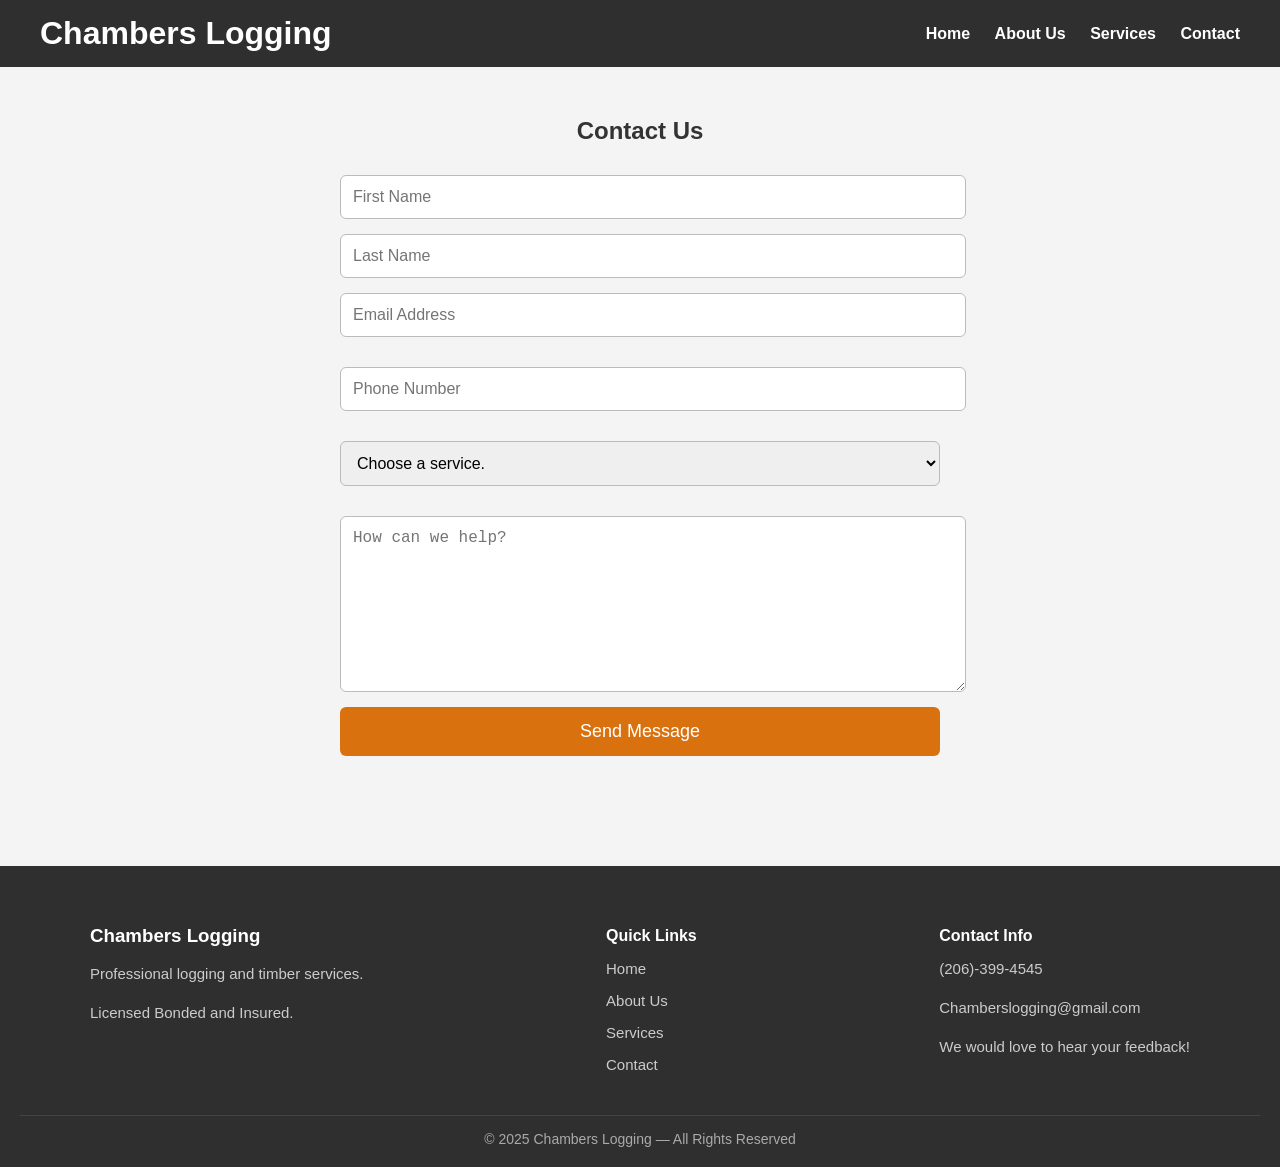
==== contact.html @ eaa57dc5 "Update contact.html polished contact form" ====
<!DOCTYPE html>
<html lang="en">
<head>
    <meta charset="UTF-8">
    <meta name="viewport" content="width=device-width, initial-scale=1.0">
    <title>Contact – Chambers Logging</title>
    <link rel="stylesheet" href="css/contact.css">
</head>
<body>
<div class="page-container">
    <header class="header">
        <h1>Chambers Logging</h1>
        <div class="menu-toggle" id="mobile-menu">☰</div>
        <nav id="nav-menu">
            <a href="index.html#hero">Home</a>
            <a href="index.html#about">About Us</a>
            <a href="index.html#services">Services</a>
            <a href="contact.html">Contact</a>
        </nav>
    </header>

    <main class="content">
        <section class="contact-section">
            <h2>Contact Us</h2>

            <form class="contact-form" id="contactForm"
                  action="https://api.web3forms.com/submit"
                  method="POST" novalidate>

                <input type="hidden" name="access_key" value="7ccd3ef4-782a-4dcc-b054-166aed079719">

                <input name="first" type="text" placeholder="First Name" required>

                <input name="last" type="text" placeholder="Last Name" required>

                <input name="email" type="email" placeholder="Email Address">
                <span class="error" id="emailError"></span>

                <input name="tel"
                       id="phone"
                       type="tel"
                       placeholder="Phone Number"
                       required
                       inputmode="numeric"
                       maxlength="14"
                       pattern="^\(\d{3}\)-\d{3}-\d{4}$">
                <span class="error" id="phoneError"></span>

                <select name="services" id="services" required>
                    <option value="choose">Choose a service.</option>
                    <option value="craneRemoval">Crane Removal</option>
                    <option value="landClearing">Tree Removal</option>
                    <option value="timberhauling">Land Clearing</option>
                    <option value="stumpGrinding">Timber Hauling</option>
                    <option value="StumpGrinding">Stump Grinding</option>
                    <option value="treeTrimming">Tree Trimming</option>
                    <option value="brushClearing">Brush Clearing/Lot Preparation</option>
                    <option value="emergency">Emergency Storm Response</option>
                    <option value="other">Other</option>
                </select>
                <span class="error" id="serviceError"></span>

                <textarea name="message" placeholder="How can we help?" required></textarea>

                <button type="submit">Send Message</button>
            </form>
        </section>
    </main>

    <footer id="contact">
        <div class="footer-container">
            <div class="footer-col">
                <h3>Chambers Logging</h3>
                <p>Professional logging and timber services.</p>
                <p>Licensed Bonded and Insured.</p>
            </div>
            <div class="footer-col">
                <h4>Quick Links</h4>
                <a href="#hero">Home</a>
                <a href="#about">About Us</a>
                <a href="#services">Services</a>
                <a href="contact.html">Contact</a>
            </div>
            <div class="footer-col">
                <h4>Contact Info</h4>
                <a href="tel:12063994545">(206)-399-4545</a>
                <p>Chamberslogging@gmail.com</p>
                <p>We would love to hear your feedback!</p>
            </div>
        </div>

        <div class="footer-bottom">
            © 2025 Chambers Logging — All Rights Reserved
        </div>
    </footer>
</div>

<script>
    const menu = document.getElementById("mobile-menu");
    const nav = document.getElementById("nav-menu");
    menu.addEventListener("click", () => nav.classList.toggle("active"));

    const form = document.getElementById("contactForm");
    const phoneInput = document.getElementById("phone");
    const emailInput = form.querySelector('input[name="email"]');
    const serviceSelect = document.getElementById("services");

    const phoneError = document.getElementById("phoneError");
    const emailError = document.getElementById("emailError");
    const serviceError = document.getElementById("serviceError");

    // Phone auto-format filter: (###)-###-####
    phoneInput.addEventListener("input", () => {
        let digits = phoneInput.value.replace(/\D/g, "").substring(0, 10);

        let formatted = "";
        if (digits.length > 0) formatted = "(" + digits.substring(0, 3);
        if (digits.length >= 4) formatted += ")-" + digits.substring(3, 6);
        if (digits.length >= 7) formatted += "-" + digits.substring(6, 10);

        phoneInput.value = formatted;
    });

    form.addEventListener("submit", function (e) {
        let valid = true;

        phoneError.textContent = "";
        emailError.textContent = "";
        serviceError.textContent = "";

        if (!phoneInput.checkValidity()) {
            phoneError.textContent = "Phone number must be in the format (###)-###-####.";
            valid = false;
        }

        if (emailInput.value && !emailInput.checkValidity()) {
            emailError.textContent = "Please enter a valid email address.";
            valid = false;
        }

        if (serviceSelect.value === "choose") {
            serviceError.textContent = "Please select a service.";
            valid = false;
        }

        if (!valid) e.preventDefault();
    });
</script>

</body>
</html>
---- css/contact.css ----
/* RESET */
body, html {
    margin: 0;
    padding: 0;
    height: 100%;
    font-family: Arial, sans-serif;
    background: #f4f4f4;
    color: #333;
}

/* PAGE LAYOUT — forces footer to bottom */
.page-container {
    min-height: 100vh;
    display: flex;
    flex-direction: column;
}

.content {
    flex: 1;
}

/* HEADER */
.header {
    background: #2f2f2f;
    color: #fff;
    padding: 15px 40px;
    display: flex;
    justify-content: space-between;
    align-items: center;
    position: relative;
}

.header h1 {
    margin: 0;
}

.header nav a {
    color: #fff;
    margin-left: 20px;
    text-decoration: none;
    font-weight: bold;
}

/* MOBILE MENU */
.menu-toggle {
    display: none;
    font-size: 32px;
    cursor: pointer;
}

/* MOBILE NAV */
@media (max-width: 780px) {
    .header nav {
        display: none;
        position: absolute;
        right: 0;
        top: 70px;
        background: #2f2f2f;
        padding: 15px 10px;
        width: 160px;
        border-radius: 0 0 8px 8px;
    }

    .header nav.active {
        display: block;
    }

    .header nav a {
        display: block;
        text-align: center;
        padding: 12px 0;
        margin: 0;
    }

    .menu-toggle {
        display: block;
    }
}

/* CONTACT PAGE CONTENT */
.contact-section {
    max-width: 600px;
    margin: 50px auto;
    padding: 0 20px;
    text-align: center;
}

.contact-section h2 {
    margin-bottom: 30px;
}

/* FORM */
.contact-form {
    display: flex;
    flex-direction: column;
    gap: 15px;
}

.contact-form input,
.contact-form textarea,
.contact-form select {
    width: 100%;
    padding: 12px;
    border-radius: 6px;
    border: 1px solid #bbb;
    font-size: 16px;
}

.contact-form textarea {
    height: 150px;
}

.contact-form button {
    background: #da710f;
    padding: 14px;
    color: white;
    border: none;
    border-radius: 6px;
    font-size: 18px;
    cursor: pointer;
   
}

.contact-form button:hover {
    opacity: 0.9;
}

/* FOOTER */
footer {
    background: #2f2f2f;
    color: #fff;
    padding: 40px 20px 20px;
    margin-top: 60px;
}

.footer-container {
    max-width: 1100px;
    margin:auto;
    display:flex;
    justify-content: space-between;
    gap: 40px;
    flex-wrap: wrap;
    text-align: left;
}

.footer-col h3, .footer-col h4 {
    margin-bottom: 12px;
}

.footer-col p, .footer-col a {
    color: #ccc;
    font-size: 15px;
    line-height: 1.6;
}

.footer-col a {
    display:block;
    text-decoration:none;
    margin-bottom:8px;
}

.footer-col a:hover {
    color: #da710f;
}

.footer-bottom {
    text-align:center;
    margin-top:30px;
    padding-top:15px;
    border-top:1px solid #444;
    font-size:14px;
    color:#aaa;
}
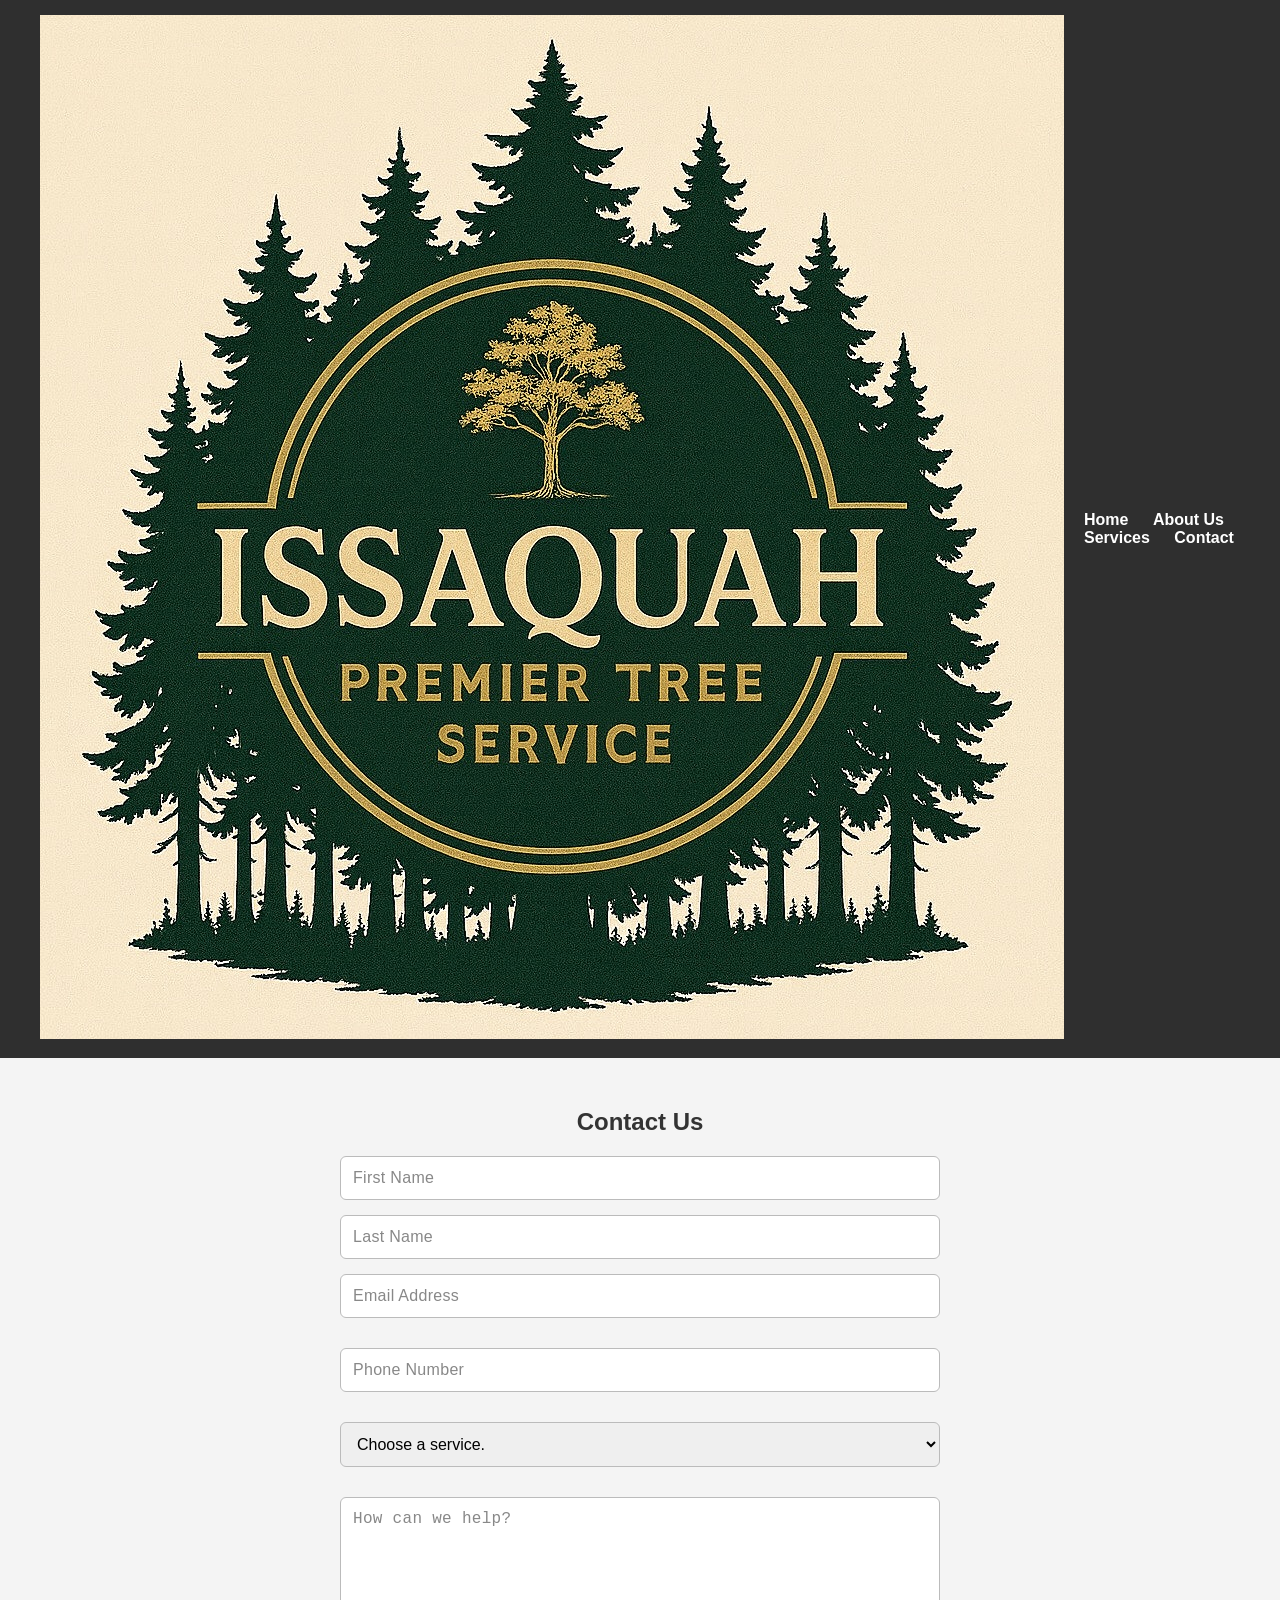
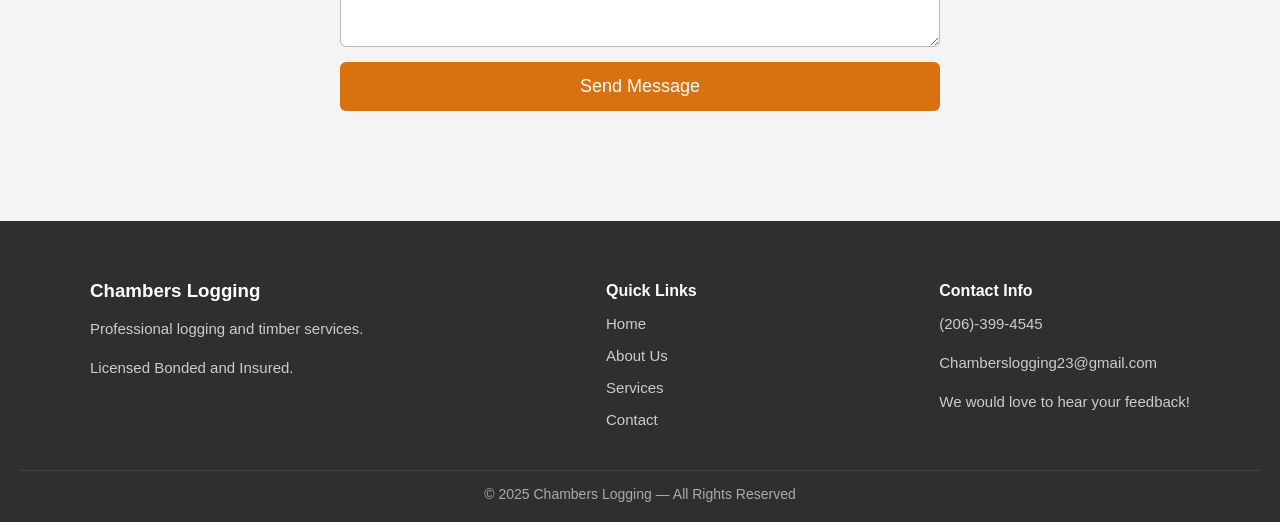
==== commit 5b5bbf47: "Update contact.html add logo, fix email path." ====
--- a/contact.html
+++ b/contact.html
@@ -9,7 +9,9 @@
 <body>
 <div class="page-container">
     <header class="header">
-        <h1>Chambers Logging</h1>
+        <div class="nav-img">
+            <img src='images/Logo1.jpg' alt="Issaquah Premier, Chambers Logging Logo">
+        </div>
         <div class="menu-toggle" id="mobile-menu">☰</div>
         <nav id="nav-menu">
             <a href="index.html#hero">Home</a>
@@ -84,7 +86,7 @@
             <div class="footer-col">
                 <h4>Contact Info</h4>
                 <a href="tel:12063994545">(206)-399-4545</a>
-                <p>Chamberslogging@gmail.com</p>
+                <p>Chamberslogging23@gmail.com</p>
                 <p>We would love to hear your feedback!</p>
             </div>
         </div>
@@ -149,3 +151,4 @@
 
 </body>
 </html>
+
--- a/css/contact.css
+++ b/css/contact.css
@@ -8,7 +8,7 @@
     color: #333;
 }
 
-/* PAGE LAYOUT — forces footer to bottom */
+/* PAGE LAYOUT */
 .page-container {
     min-height: 100vh;
     display: flex;
@@ -34,6 +34,7 @@
     margin: 0;
 }
 
+/* NAV */
 .header nav a {
     color: #fff;
     margin-left: 20px;
@@ -50,14 +51,18 @@
 
 /* MOBILE NAV */
 @media (max-width: 780px) {
+    .header {
+        padding: 15px 20px;
+    }
+
     .header nav {
         display: none;
         position: absolute;
-        right: 0;
+        right: 10px;
         top: 70px;
         background: #2f2f2f;
-        padding: 15px 10px;
-        width: 160px;
+        padding: 15px;
+        width: 170px;
         border-radius: 0 0 8px 8px;
     }
 
@@ -77,7 +82,7 @@
     }
 }
 
-/* CONTACT PAGE CONTENT */
+/* CONTACT SECTION */
 .contact-section {
     max-width: 600px;
     margin: 50px auto;
@@ -85,17 +90,15 @@
     text-align: center;
 }
 
-.contact-section h2 {
-    margin-bottom: 30px;
-}
-
 /* FORM */
 .contact-form {
     display: flex;
     flex-direction: column;
     gap: 15px;
+    width: 100%;
 }
 
+/* RESPONSIVE INPUT FIX */
 .contact-form input,
 .contact-form textarea,
 .contact-form select {
@@ -104,12 +107,29 @@
     border-radius: 6px;
     border: 1px solid #bbb;
     font-size: 16px;
+    box-sizing: border-box;
 }
 
+/* PLACEHOLDER TYPOGRAPHY */
+.contact-form ::placeholder {
+    color: #888;
+    font-weight: 400;
+    letter-spacing: 0.3px;
+}
+
+/* TEXTAREA */
 .contact-form textarea {
     height: 150px;
 }
 
+/* ERROR TEXT */
+.error {
+    color: #c0392b;
+    font-size: 14px;
+    text-align: left;
+}
+
+/* BUTTON */
 .contact-form button {
     background: #da710f;
     padding: 14px;
@@ -118,7 +138,6 @@
     border-radius: 6px;
     font-size: 18px;
     cursor: pointer;
-   
 }
 
 .contact-form button:hover {
@@ -135,8 +154,8 @@
 
 .footer-container {
     max-width: 1100px;
-    margin:auto;
-    display:flex;
+    margin: auto;
+    display: flex;
     justify-content: space-between;
     gap: 40px;
     flex-wrap: wrap;
@@ -154,9 +173,9 @@
 }
 
 .footer-col a {
-    display:block;
-    text-decoration:none;
-    margin-bottom:8px;
+    display: block;
+    text-decoration: none;
+    margin-bottom: 8px;
 }
 
 .footer-col a:hover {
@@ -164,10 +183,10 @@
 }
 
 .footer-bottom {
-    text-align:center;
-    margin-top:30px;
-    padding-top:15px;
-    border-top:1px solid #444;
-    font-size:14px;
-    color:#aaa;
-}+    text-align: center;
+    margin-top: 30px;
+    padding-top: 15px;
+    border-top: 1px solid #444;
+    font-size: 14px;
+    color: #aaa;
+}
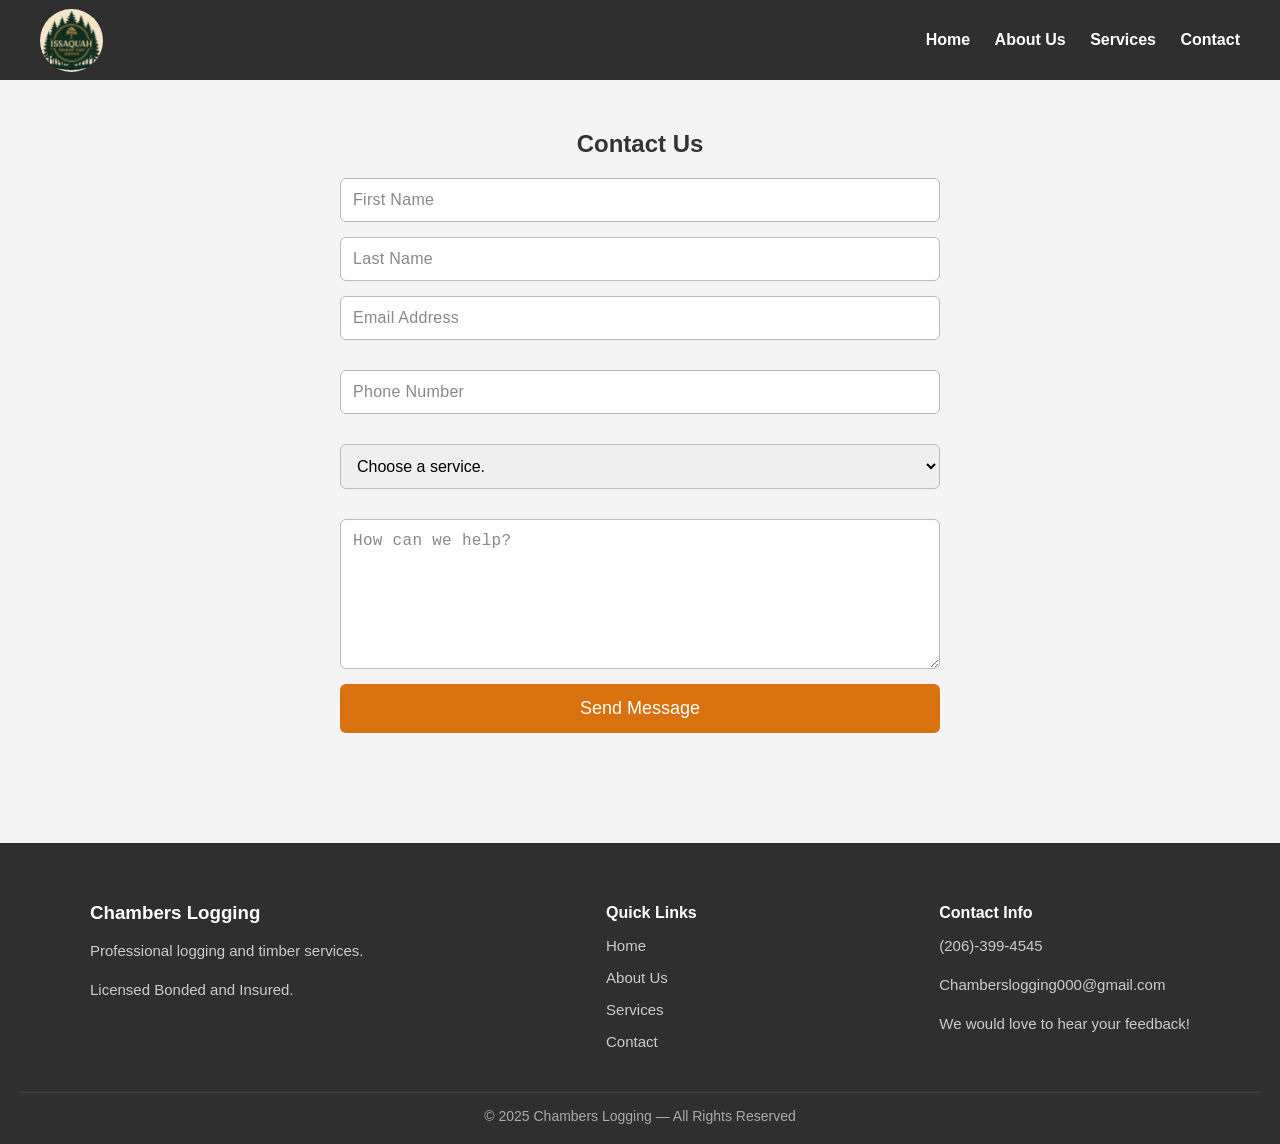
==== commit 97212fb5: "Update contact.html fix email path" ====
--- a/contact.html
+++ b/contact.html
@@ -86,7 +86,7 @@
             <div class="footer-col">
                 <h4>Contact Info</h4>
                 <a href="tel:12063994545">(206)-399-4545</a>
-                <p>Chamberslogging23@gmail.com</p>
+                <p>Chamberslogging000@gmail.com</p>
                 <p>We would love to hear your feedback!</p>
             </div>
         </div>
@@ -152,3 +152,4 @@
 </body>
 </html>
 
+
--- a/css/contact.css
+++ b/css/contact.css
@@ -1,4 +1,3 @@
-/* RESET */
 body, html {
     margin: 0;
     padding: 0;
@@ -7,52 +6,54 @@
     background: #f4f4f4;
     color: #333;
 }
-
-/* PAGE LAYOUT */
 .page-container {
     min-height: 100vh;
     display: flex;
     flex-direction: column;
 }
-
 .content {
     flex: 1;
 }
-
-/* HEADER */
-.header {
+header {
     background: #2f2f2f;
     color: #fff;
-    padding: 15px 40px;
+    padding: 5px 40px;
+    height: 70px;
     display: flex;
     justify-content: space-between;
     align-items: center;
-    position: relative;
+    position: sticky;
+    top: 0;
+    z-index: 10;
 }
-
-.header h1 {
-    margin: 0;
+.nav-img {
+    height: 90%;
+    aspect-ratio: 1 / 1;
+    display: flex;
+    align-items: center;
+    justify-content: center;
+    flex-shrink: 0;
 }
-
-/* NAV */
+.nav-img img {
+    height: 100%;
+    width: 100%;
+    object-fit: cover;
+    border-radius: 50%;
+}
 .header nav a {
     color: #fff;
     margin-left: 20px;
     text-decoration: none;
     font-weight: bold;
 }
-
-/* MOBILE MENU */
 .menu-toggle {
     display: none;
     font-size: 32px;
     cursor: pointer;
 }
-
-/* MOBILE NAV */
 @media (max-width: 780px) {
     .header {
-        padding: 15px 20px;
+        padding: 5px 20px;
     }
 
     .header nav {
@@ -81,24 +82,18 @@
         display: block;
     }
 }
-
-/* CONTACT SECTION */
 .contact-section {
     max-width: 600px;
     margin: 50px auto;
     padding: 0 20px;
     text-align: center;
 }
-
-/* FORM */
 .contact-form {
     display: flex;
     flex-direction: column;
     gap: 15px;
     width: 100%;
 }
-
-/* RESPONSIVE INPUT FIX */
 .contact-form input,
 .contact-form textarea,
 .contact-form select {
@@ -109,27 +104,21 @@
     font-size: 16px;
     box-sizing: border-box;
 }
-
-/* PLACEHOLDER TYPOGRAPHY */
 .contact-form ::placeholder {
     color: #888;
     font-weight: 400;
     letter-spacing: 0.3px;
 }
 
-/* TEXTAREA */
 .contact-form textarea {
     height: 150px;
 }
 
-/* ERROR TEXT */
 .error {
     color: #c0392b;
     font-size: 14px;
     text-align: left;
 }
-
-/* BUTTON */
 .contact-form button {
     background: #da710f;
     padding: 14px;
@@ -143,15 +132,12 @@
 .contact-form button:hover {
     opacity: 0.9;
 }
-
-/* FOOTER */
 footer {
     background: #2f2f2f;
     color: #fff;
     padding: 40px 20px 20px;
     margin-top: 60px;
 }
-
 .footer-container {
     max-width: 1100px;
     margin: auto;
@@ -161,27 +147,22 @@
     flex-wrap: wrap;
     text-align: left;
 }
-
 .footer-col h3, .footer-col h4 {
     margin-bottom: 12px;
 }
-
 .footer-col p, .footer-col a {
     color: #ccc;
     font-size: 15px;
     line-height: 1.6;
 }
-
 .footer-col a {
     display: block;
     text-decoration: none;
     margin-bottom: 8px;
 }
-
 .footer-col a:hover {
     color: #da710f;
 }
-
 .footer-bottom {
     text-align: center;
     margin-top: 30px;
@@ -190,3 +171,4 @@
     font-size: 14px;
     color: #aaa;
 }
+
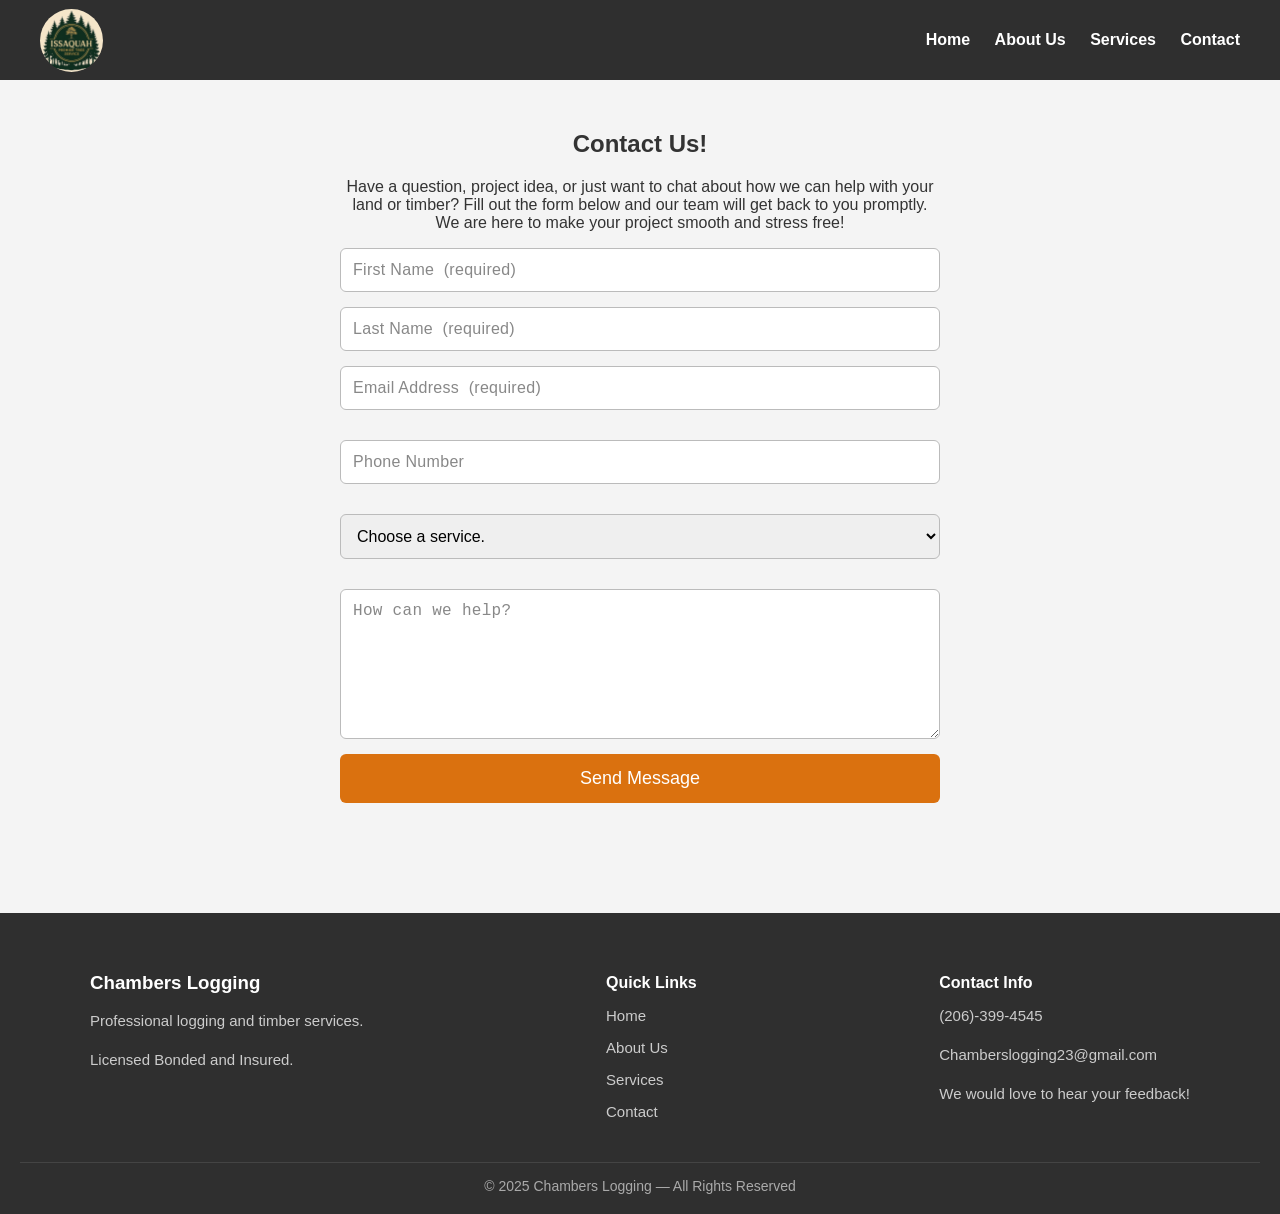
==== commit 124936a4: "Update contact.html Added paragraph to contact form. refined input boxes fixed broken links" ====
--- a/contact.html
+++ b/contact.html
@@ -23,38 +23,41 @@
 
     <main class="content">
         <section class="contact-section">
-            <h2>Contact Us</h2>
-
+            <h2>Contact Us!</h2>
+            <p class="contact-intro">
+                Have a question, project idea, or just want to chat about how we can help with your land or
+                timber? Fill out the form below and our team will get back to you promptly. We are 
+                here to make your project smooth and stress free!
+            </p>
             <form class="contact-form" id="contactForm"
                   action="https://api.web3forms.com/submit"
                   method="POST" novalidate>
 
                 <input type="hidden" name="access_key" value="7ccd3ef4-782a-4dcc-b054-166aed079719">
 
-                <input name="first" type="text" placeholder="First Name" required>
+                <input name="first" type="text" placeholder="First Name  (required)" required>
 
-                <input name="last" type="text" placeholder="Last Name" required>
+                <input name="last" type="text" placeholder="Last Name  (required)" required>
 
-                <input name="email" type="email" placeholder="Email Address">
+                <input name="email" type="email" placeholder="Email Address  (required)" required>
                 <span class="error" id="emailError"></span>
 
                 <input name="tel"
                        id="phone"
                        type="tel"
                        placeholder="Phone Number"
-                       required
-                       inputmode="numeric"
+                       inputmode="tel"
                        maxlength="14"
                        pattern="^\(\d{3}\)-\d{3}-\d{4}$">
                 <span class="error" id="phoneError"></span>
 
-                <select name="services" id="services" required>
+                <select name="services" id="serviceoptions" required>
                     <option value="choose">Choose a service.</option>
                     <option value="craneRemoval">Crane Removal</option>
-                    <option value="landClearing">Tree Removal</option>
-                    <option value="timberhauling">Land Clearing</option>
-                    <option value="stumpGrinding">Timber Hauling</option>
-                    <option value="StumpGrinding">Stump Grinding</option>
+                    <option value="treeRemoval">Tree Removal</option>
+                    <option value="landClearing">Land Clearing</option>
+                    <option value="timberHauling">Timber Hauling</option>
+                    <option value="stumpGrinding">Stump Grinding</option>
                     <option value="treeTrimming">Tree Trimming</option>
                     <option value="brushClearing">Brush Clearing/Lot Preparation</option>
                     <option value="emergency">Emergency Storm Response</option>
@@ -78,15 +81,15 @@
             </div>
             <div class="footer-col">
                 <h4>Quick Links</h4>
-                <a href="#hero">Home</a>
-                <a href="#about">About Us</a>
-                <a href="#services">Services</a>
+                <a href="index.html#hero">Home</a>
+                <a href="index.html#about">About Us</a>
+                <a href="index.html#services">Services</a>
                 <a href="contact.html">Contact</a>
             </div>
             <div class="footer-col">
                 <h4>Contact Info</h4>
                 <a href="tel:12063994545">(206)-399-4545</a>
-                <p>Chamberslogging000@gmail.com</p>
+                <p>Chamberslogging23@gmail.com</p>
                 <p>We would love to hear your feedback!</p>
             </div>
         </div>
@@ -105,7 +108,7 @@
     const form = document.getElementById("contactForm");
     const phoneInput = document.getElementById("phone");
     const emailInput = form.querySelector('input[name="email"]');
-    const serviceSelect = document.getElementById("services");
+    const serviceSelect = document.getElementById("serviceoptions");
 
     const phoneError = document.getElementById("phoneError");
     const emailError = document.getElementById("emailError");
@@ -153,3 +156,4 @@
 </html>
 
 
+
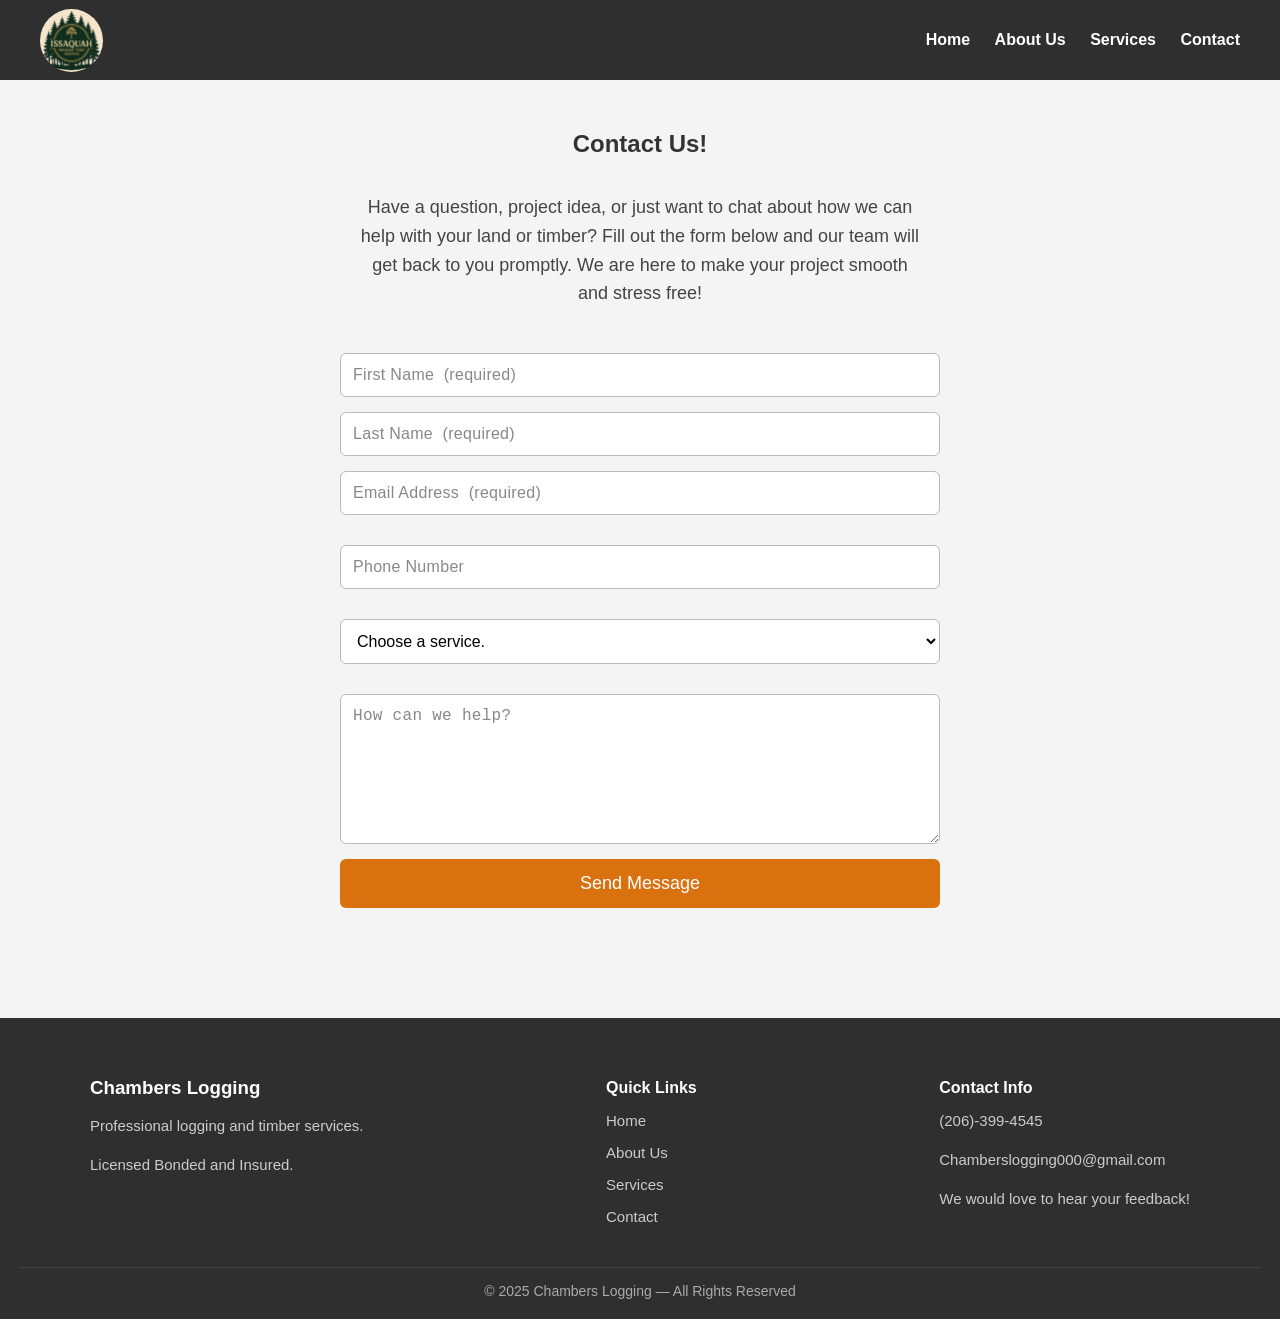
==== commit 7cbac45c: "Update contact.html change email path" ====
--- a/contact.html
+++ b/contact.html
@@ -89,7 +89,7 @@
             <div class="footer-col">
                 <h4>Contact Info</h4>
                 <a href="tel:12063994545">(206)-399-4545</a>
-                <p>Chamberslogging23@gmail.com</p>
+                <p>Chamberslogging000@gmail.com</p>
                 <p>We would love to hear your feedback!</p>
             </div>
         </div>
@@ -157,3 +157,4 @@
 
 
 
+
--- a/css/contact.css
+++ b/css/contact.css
@@ -82,11 +82,20 @@
         display: block;
     }
 }
+
 .contact-section {
     max-width: 600px;
     margin: 50px auto;
     padding: 0 20px;
     text-align: center;
+}
+.contact-intro {
+    font-size: 18px;
+    line-height: 1.6;
+    color: #444;
+    margin-bottom: 30px;
+    padding: 15px 20px;
+    transition: transform 0.3s ease, box-shadow 0.3s ease;
 }
 .contact-form {
     display: flex;
@@ -103,6 +112,20 @@
     border: 1px solid #bbb;
     font-size: 16px;
     box-sizing: border-box;
+}
+.contact-form input,
+.contact-form textarea,
+.contact-form select {
+    background: #fff;
+    transition: border-color 0.3s ease, box-shadow 0.3s ease;
+}
+
+.contact-form input:focus,
+.contact-form textarea:focus,
+.contact-form select:focus {
+    outline: none;
+    border-color: #da710f;
+    box-shadow: 0 0 0 3px rgba(218, 113, 15, 0.15);
 }
 .contact-form ::placeholder {
     color: #888;
@@ -172,3 +195,4 @@
     color: #aaa;
 }
 
+
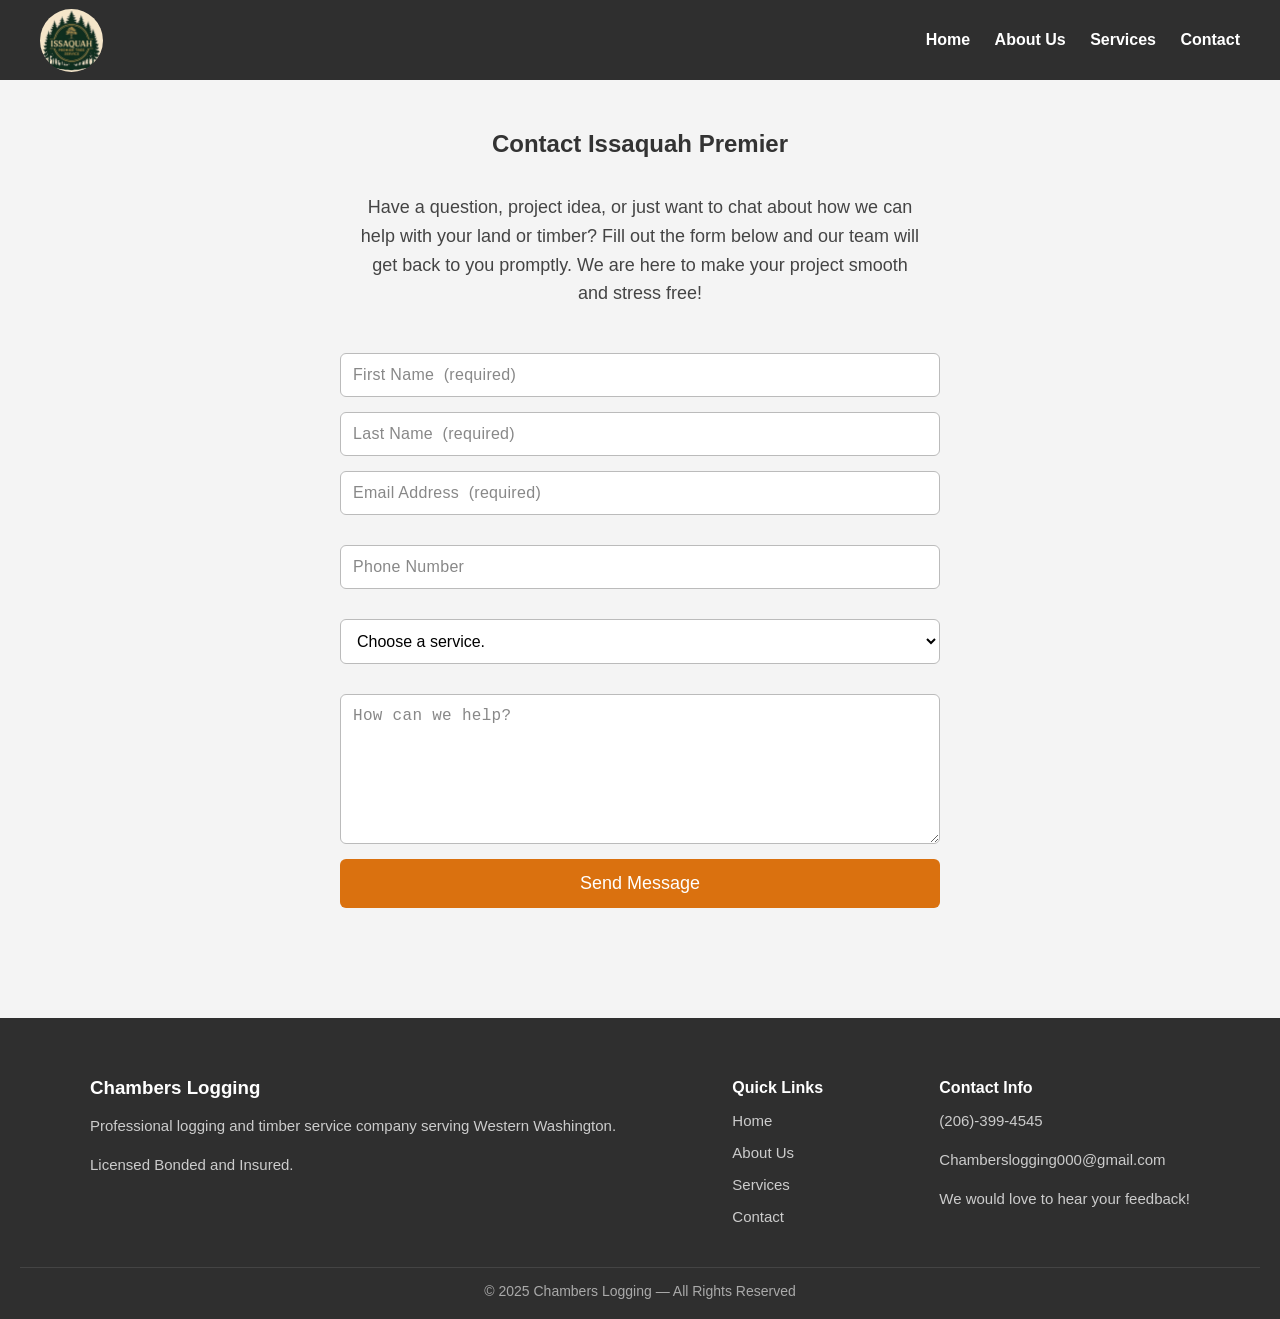
==== commit 15c01255: "Update contact.html" ====
--- a/contact.html
+++ b/contact.html
@@ -3,8 +3,12 @@
 <head>
     <meta charset="UTF-8">
     <meta name="viewport" content="width=device-width, initial-scale=1.0">
-    <title>Contact – Chambers Logging</title>
+    <title>Contact Issaquah Premier | Tree Removal & Logging Services in Western Washington</title>
     <link rel="stylesheet" href="css/contact.css">
+    <meta name="description" content="Contact Chambers Logging for professional 
+        tree removal, logging, land clearing, and emergency storm services
+         across Western Washington. Request a quote today.">
+    <link rel="canonical" href="https://www.issaquahpremier.com/contact.html">
 </head>
 <body>
 <div class="page-container">
@@ -23,7 +27,7 @@
 
     <main class="content">
         <section class="contact-section">
-            <h2>Contact Us!</h2>
+            <h1>Contact Issaquah Premier</h1>
             <p class="contact-intro">
                 Have a question, project idea, or just want to chat about how we can help with your land or
                 timber? Fill out the form below and our team will get back to you promptly. We are 
@@ -76,7 +80,7 @@
         <div class="footer-container">
             <div class="footer-col">
                 <h3>Chambers Logging</h3>
-                <p>Professional logging and timber services.</p>
+                <p>Professional logging and timber service company serving Western Washington.</p>
                 <p>Licensed Bonded and Insured.</p>
             </div>
             <div class="footer-col">
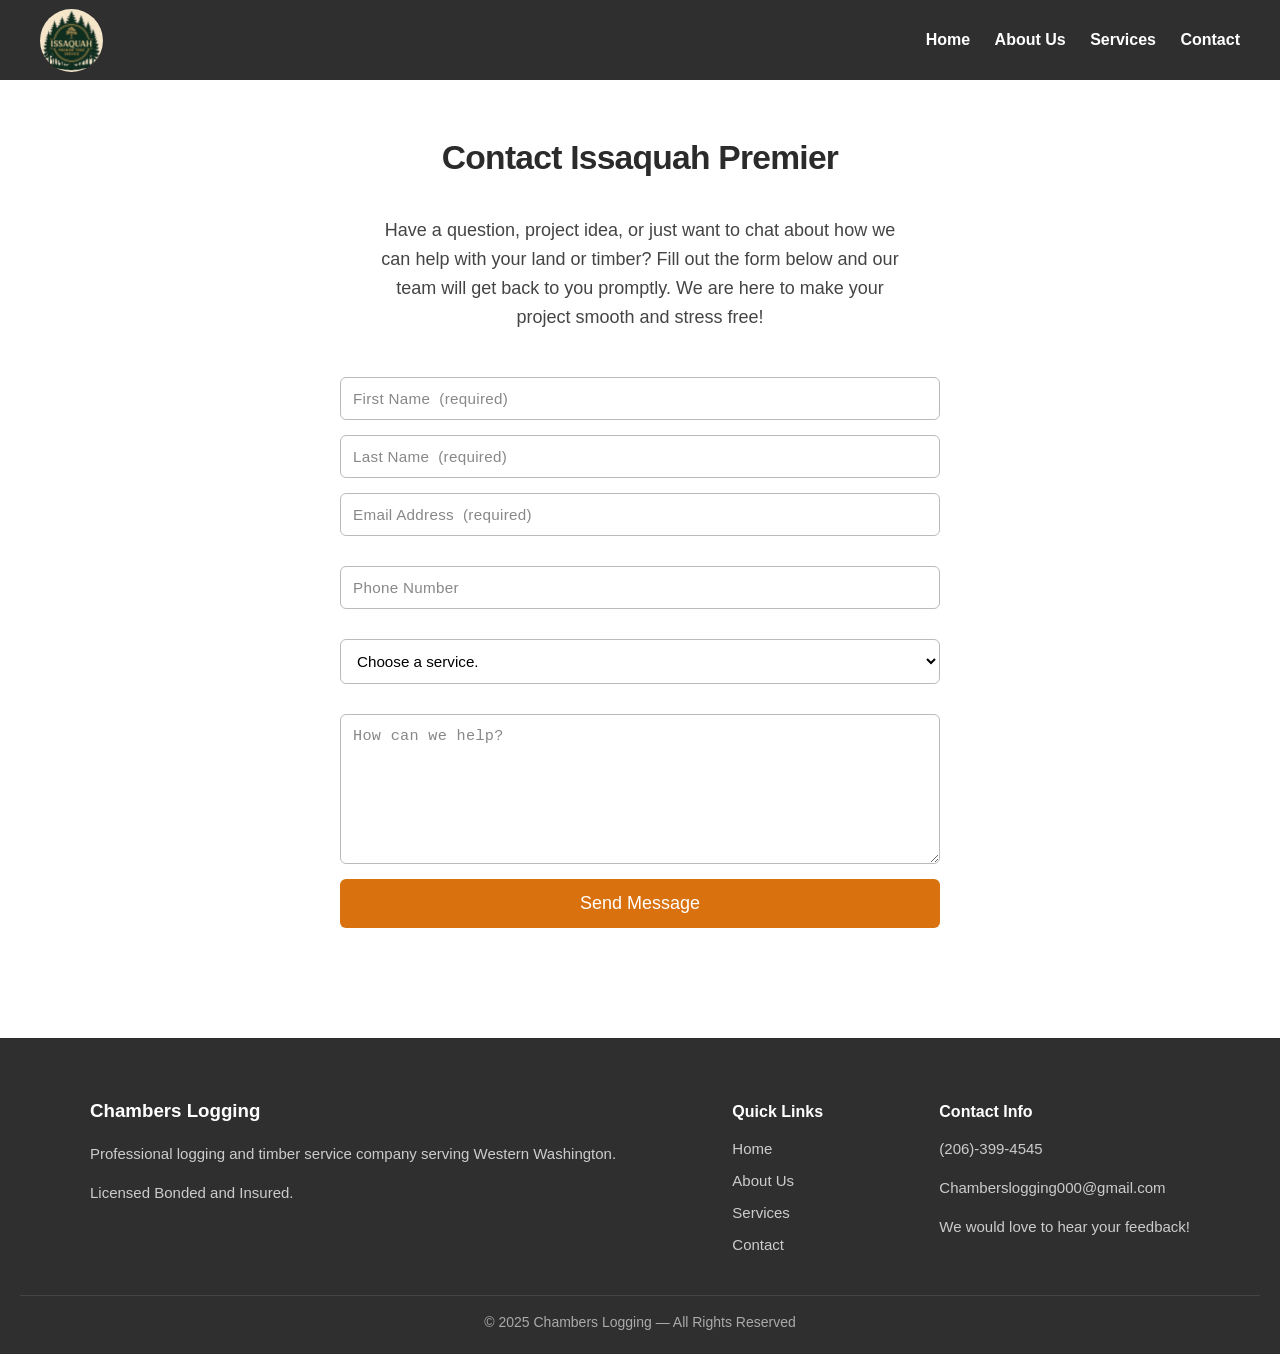
==== commit 0b4706e5: "Update contact.html update for service page changes" ====
--- a/contact.html
+++ b/contact.html
@@ -20,7 +20,7 @@
         <nav id="nav-menu">
             <a href="index.html#hero">Home</a>
             <a href="index.html#about">About Us</a>
-            <a href="index.html#services">Services</a>
+            <a href="service.html">Services</a>
             <a href="contact.html">Contact</a>
         </nav>
     </header>
@@ -87,7 +87,7 @@
                 <h4>Quick Links</h4>
                 <a href="index.html#hero">Home</a>
                 <a href="index.html#about">About Us</a>
-                <a href="index.html#services">Services</a>
+                <a href="service.html">Services</a>
                 <a href="contact.html">Contact</a>
             </div>
             <div class="footer-col">
@@ -162,3 +162,4 @@
 
 
 
+
--- a/css/contact.css
+++ b/css/contact.css
@@ -2,9 +2,12 @@
     margin: 0;
     padding: 0;
     height: 100%;
-    font-family: Arial, sans-serif;
-    background: #f4f4f4;
-    color: #333;
+    font-family: -apple-system, BlinkMacSystemFont, "Segoe UI",
+                 Roboto, Inter, Helvetica, Arial, sans-serif;
+    font-size: 16px;
+    line-height: 1.65;
+    color: #2b2b2b;
+    scroll-behavior: smooth;
 }
 .page-container {
     min-height: 100vh;
@@ -89,6 +92,17 @@
     padding: 0 20px;
     text-align: center;
 }
+.contact-section h1 {
+    font-size: 2.1rem;
+    margin-bottom: 16px;
+    letter-spacing: -0.75px;
+}
+.contact-intro {
+    font-size: 1rem;
+    color: #555;
+    max-width: 520px;
+    margin: 0 auto 35px;
+}
 .contact-intro {
     font-size: 18px;
     line-height: 1.6;
@@ -110,7 +124,7 @@
     padding: 12px;
     border-radius: 6px;
     border: 1px solid #bbb;
-    font-size: 16px;
+    font-size: 0.95rem;
     box-sizing: border-box;
 }
 .contact-form input,
@@ -196,3 +210,4 @@
 }
 
 
+
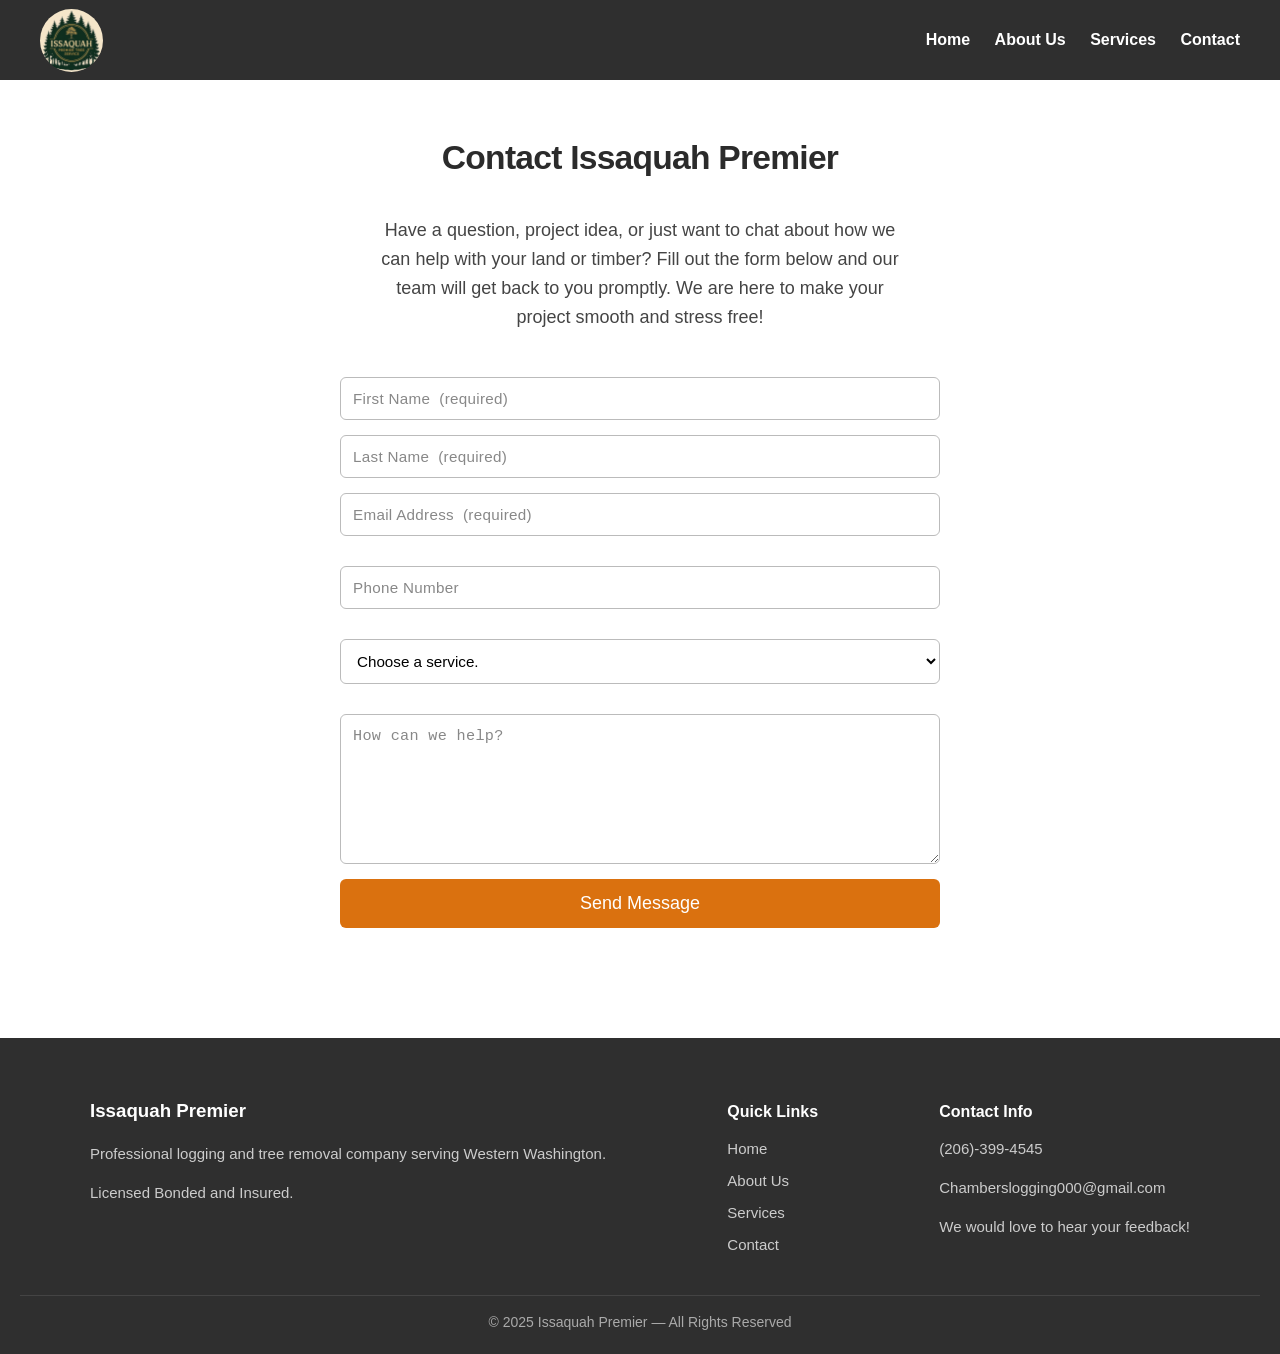
==== commit f9dcc5ac: "Update contact.html seo and style update" ====
--- a/contact.html
+++ b/contact.html
@@ -7,7 +7,7 @@
     <link rel="stylesheet" href="css/contact.css">
     <meta name="description" content="Contact Chambers Logging for professional 
         tree removal, logging, land clearing, and emergency storm services
-         across Western Washington. Request a quote today.">
+         across Western Washington. Request your free quote today.">
     <link rel="canonical" href="https://www.issaquahpremier.com/contact.html">
 </head>
 <body>
@@ -79,8 +79,8 @@
     <footer id="contact">
         <div class="footer-container">
             <div class="footer-col">
-                <h3>Chambers Logging</h3>
-                <p>Professional logging and timber service company serving Western Washington.</p>
+                <h3>Issaquah Premier</h3>
+                <p>Professional logging and tree removal company serving Western Washington.</p>
                 <p>Licensed Bonded and Insured.</p>
             </div>
             <div class="footer-col">
@@ -99,7 +99,7 @@
         </div>
 
         <div class="footer-bottom">
-            © 2025 Chambers Logging — All Rights Reserved
+            © 2025 Issaquah Premier — All Rights Reserved
         </div>
     </footer>
 </div>
@@ -118,7 +118,6 @@
     const emailError = document.getElementById("emailError");
     const serviceError = document.getElementById("serviceError");
 
-    // Phone auto-format filter: (###)-###-####
     phoneInput.addEventListener("input", () => {
         let digits = phoneInput.value.replace(/\D/g, "").substring(0, 10);
 
@@ -163,3 +162,4 @@
 
 
 
+
--- a/css/contact.css
+++ b/css/contact.css
@@ -208,6 +208,11 @@
     font-size: 14px;
     color: #aaa;
 }
-
-
-
+@media (max-width: 780px) {
+    .cta-btn { padding:10px 20px; font-size:16px; }
+    .footer-container { flex-direction: column; text-align: center; }
+}
+
+
+
+
